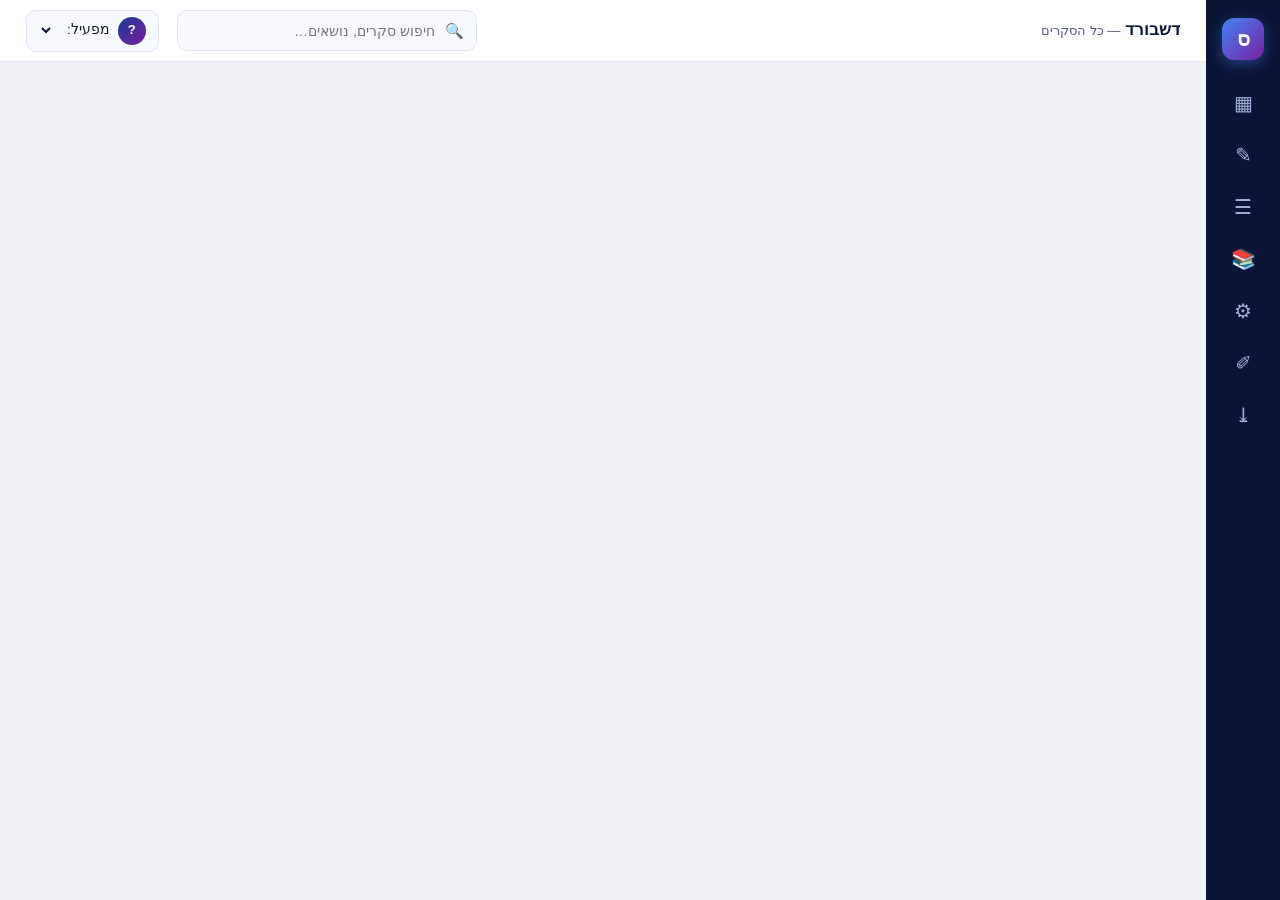
==== frontend/index.html @ e77c4dee "M4 (server): FastAPI backend with gates, jobs, SSE and exports - store.py: JSON-per-survey storage (" ====
<!DOCTYPE html>
<html lang="he" dir="rtl">
<head>
<meta charset="UTF-8">
<meta name="viewport" content="width=device-width, initial-scale=1.0">
<title>מערכת סקרי ספרות AI</title>
<link rel="stylesheet" href="css/app.css">
</head>
<body>
<div class="app">

  <!-- right rail (RTL primary nav) -->
  <nav class="rail">
    <div class="logo">ס</div>
    <button class="nav-ico" data-nav="dashboard" data-tip="דשבורד">▦</button>
    <button class="nav-ico" data-nav="brief" data-tip="הגדרת סקר">✎</button>
    <button class="nav-ico" data-nav="toc" data-tip="תוכן עניינים">☰</button>
    <button class="nav-ico" data-nav="sources" data-tip="מקורות">📚</button>
    <button class="nav-ico" data-nav="pipeline" data-tip="ריצת המערכת">⚙</button>
    <button class="nav-ico" data-nav="draft" data-tip="עריכת טיוטה">✐</button>
    <button class="nav-ico" data-nav="export" data-tip="ייצוא">⤓</button>
    <div class="spacer"></div>
  </nav>

  <div class="main">
    <header class="topbar">
      <div class="crumb" id="crumb">דשבורד <small>— כל הסקרים</small></div>
      <div class="grow"></div>
      <div class="search" id="globalSearch">
        <span>🔍</span><input id="globalSearchInput" placeholder="חיפוש סקרים, נושאים…">
      </div>
      <div class="operator">
        <span class="av" id="opAv">?</span>
        <span>מפעיל:</span>
        <select id="opSelect"></select>
      </div>
    </header>

    <div class="content">
      <div id="flow"></div>
      <main id="screen"></main>
    </div>
  </div>
</div>

<div class="toast" id="toast"><span id="toastIcon">✓</span><span id="toastMsg"></span></div>

<script type="module" src="js/app.js"></script>
</body>
</html>
---- frontend/css/app.css ----
/* ===================================================================
   LitReview — production stylesheet.
   Tokens and component styles ported from docs/mockup_1.html (the
   approved design), extended with the states the live app needs.
   =================================================================== */
:root{
  --navy-900:#0a1535;
  --navy-700:#1a3a8f;
  --navy-600:#0d4e8a;
  --blue-500:#4285f4;
  --blue-600:#1565c0;
  --bg:#eef0f4;
  --ink:#1a1a2e;
  --muted:#5a627a;
  --line:#e0e4f0;
  --surface:#ffffff;
  --soft:#f8f9ff;
  --cover:linear-gradient(135deg,#0a1535 0%,#1a3a8f 55%,#0d4e8a 100%);
  /* confidence / trust */
  --c-high-bg:#e8f5e9;   --c-high-fg:#2e7d32; --c-high-bd:#a5d6a7;
  --c-mod-bg:#e3f2fd;    --c-mod-fg:#1565c0;  --c-mod-bd:#90caf9;
  --c-lim-bg:#fff3e0;    --c-lim-fg:#e65100;  --c-lim-bd:#ffcc80;
  --c-emg-bg:#ffebee;    --c-emg-fg:#c62828;  --c-emg-bd:#ef9a9a;
  --shadow:0 1px 3px rgba(10,21,53,.08),0 6px 22px rgba(10,21,53,.06);
  --shadow-lg:0 10px 40px rgba(10,21,53,.16);
  --radius:14px;
}
*{box-sizing:border-box}
html,body{margin:0;padding:0}
body{
  font-family:'Segoe UI','Arial',sans-serif;
  background:var(--bg);color:var(--ink);
  font-size:15px;line-height:1.7;direction:rtl;
  -webkit-font-smoothing:antialiased;
}
button{font-family:inherit;cursor:pointer}
a{color:var(--navy-700)}
::selection{background:#cfe0ff}
.hidden{display:none !important}

/* ===================================================================
   App shell
   =================================================================== */
.app{display:flex;min-height:100vh}
/* right rail (RTL primary nav) */
.rail{
  width:74px;flex-shrink:0;background:var(--navy-900);
  display:flex;flex-direction:column;align-items:center;gap:6px;
  padding:18px 0;position:sticky;top:0;height:100vh;
}
.rail .logo{
  width:42px;height:42px;border-radius:12px;
  background:linear-gradient(135deg,#4285f4,#7b1fa2);
  display:flex;align-items:center;justify-content:center;
  font-weight:800;color:#fff;font-size:20px;margin-bottom:14px;
  box-shadow:0 4px 14px rgba(66,133,244,.4);
}
.rail .nav-ico{
  width:46px;height:46px;border-radius:12px;border:none;background:transparent;
  color:#9fb0d8;font-size:20px;display:flex;align-items:center;justify-content:center;
  position:relative;transition:.15s;
}
.rail .nav-ico:hover{background:rgba(255,255,255,.08);color:#fff}
.rail .nav-ico.active{background:rgba(66,133,244,.22);color:#fff}
.rail .nav-ico.active::before{
  content:"";position:absolute;right:-18px;top:50%;transform:translateY(-50%);
  width:4px;height:24px;border-radius:4px;background:var(--blue-500);
}
.rail .nav-ico[data-tip]:hover::after{
  content:attr(data-tip);position:absolute;right:56px;white-space:nowrap;
  background:var(--navy-900);color:#fff;padding:5px 10px;border-radius:7px;
  font-size:12px;box-shadow:var(--shadow);z-index:50;
}
.rail .spacer{flex:1}

.main{flex:1;min-width:0;display:flex;flex-direction:column}

/* top bar */
.topbar{
  background:var(--surface);border-bottom:1px solid var(--line);
  padding:0 26px;height:62px;display:flex;align-items:center;gap:18px;
  position:sticky;top:0;z-index:40;
}
.topbar .crumb{font-weight:700;color:var(--navy-900);font-size:17px;white-space:nowrap;overflow:hidden;text-overflow:ellipsis}
.topbar .crumb small{color:var(--muted);font-weight:500;font-size:13px}
.topbar .grow{flex:1}
.search{
  display:flex;align-items:center;gap:8px;background:var(--soft);
  border:1px solid var(--line);border-radius:10px;padding:7px 12px;width:300px;
}
.search input{border:none;background:transparent;outline:none;flex:1;font-size:14px;color:var(--ink);font-family:inherit;min-width:0}
.operator{
  display:flex;align-items:center;gap:8px;background:var(--soft);
  border:1px solid var(--line);border-radius:10px;padding:6px 12px;font-size:13.5px;flex-shrink:0;
}
.operator .av{
  width:28px;height:28px;border-radius:50%;background:linear-gradient(135deg,#1a3a8f,#7b1fa2);
  color:#fff;display:flex;align-items:center;justify-content:center;font-weight:700;font-size:13px;
}
.operator select{border:none;background:transparent;font-family:inherit;font-size:13.5px;outline:none;font-weight:600;color:var(--navy-900);max-width:140px}

.content{padding:26px 30px 60px;max-width:1280px;width:100%;margin:0 auto}
.screen-view{animation:fade .25s ease}
@keyframes fade{from{opacity:0;transform:translateY(6px)}to{opacity:1;transform:none}}

/* ===================================================================
   Flow stepper (screens 2–7)
   =================================================================== */
.flow{
  display:flex;align-items:center;gap:0;background:var(--surface);
  border:1px solid var(--line);border-radius:var(--radius);
  padding:14px 18px;margin-bottom:24px;box-shadow:var(--shadow);overflow-x:auto;
}
.flow .step{display:flex;align-items:center;gap:10px;flex-shrink:0;cursor:pointer}
.flow .step .dot{
  width:34px;height:34px;border-radius:50%;display:flex;align-items:center;justify-content:center;
  font-weight:800;font-size:14px;border:2px solid var(--line);background:#fff;color:var(--muted);
}
.flow .step.done .dot{background:var(--c-high-bg);border-color:var(--c-high-bd);color:var(--c-high-fg)}
.flow .step.active .dot{background:var(--navy-700);border-color:var(--navy-700);color:#fff;box-shadow:0 0 0 4px rgba(26,58,143,.15)}
.flow .step .lbl{font-size:13px;font-weight:600;color:var(--muted);white-space:nowrap}
.flow .step.active .lbl{color:var(--navy-900)}
.flow .step.done .lbl{color:var(--c-high-fg)}
.flow .gate{
  font-size:10px;background:#fff8e1;color:#9a6a00;border:1px solid #ffe082;
  padding:1px 6px;border-radius:8px;font-weight:700;margin-right:4px;
}
.flow .arrow{flex:1;height:2px;background:var(--line);margin:0 12px;min-width:24px}
.flow .step.done + .arrow{background:var(--c-high-bd)}

/* ===================================================================
   Generic components
   =================================================================== */
.card{background:var(--surface);border:1px solid var(--line);border-radius:var(--radius);box-shadow:var(--shadow)}
.btn{
  border:1px solid var(--line);background:#fff;color:var(--navy-900);
  padding:9px 16px;border-radius:10px;font-size:14px;font-weight:600;transition:.15s;
}
.btn:hover{border-color:var(--navy-700);background:var(--soft)}
.btn.primary{background:var(--navy-700);border-color:var(--navy-700);color:#fff}
.btn.primary:hover{background:var(--navy-900)}
.btn.ghost{background:transparent;border-color:transparent;color:var(--navy-700)}
.btn.lg{padding:12px 22px;font-size:15px}
.btn.sm{padding:6px 11px;font-size:13px}
.btn.cta{
  background:linear-gradient(135deg,#1a3a8f,#0d4e8a);border:none;color:#fff;
  box-shadow:0 6px 18px rgba(26,58,143,.32);
}
.btn.cta:hover{filter:brightness(1.08)}
.btn:disabled{opacity:.55;cursor:not-allowed;pointer-events:none}
.section-title{font-size:13px;font-weight:800;letter-spacing:.04em;color:var(--muted);text-transform:uppercase;margin:0 0 12px}

/* badges */
.badge{display:inline-flex;align-items:center;gap:4px;border-radius:12px;padding:2px 11px;font-size:12px;font-weight:700;border:1px solid transparent}
.badge.high{background:var(--c-high-bg);color:var(--c-high-fg);border-color:var(--c-high-bd)}
.badge.mod{background:var(--c-mod-bg);color:var(--c-mod-fg);border-color:var(--c-mod-bd)}
.badge.lim{background:var(--c-lim-bg);color:var(--c-lim-fg);border-color:var(--c-lim-bd)}
.badge.emg{background:var(--c-emg-bg);color:var(--c-emg-fg);border-color:var(--c-emg-bd)}
.badge.stage{background:#ede7f6;color:#5e35b1;border-color:#d1c4e9}
.badge.stage.run{background:#e3f2fd;color:#1565c0;border-color:#90caf9}
.badge.stage.done{background:var(--c-high-bg);color:var(--c-high-fg);border-color:var(--c-high-bd)}
.badge.stage.wait{background:#f5f5f5;color:#757575;border-color:#e0e0e0}
.badge.stage.fail{background:var(--c-emg-bg);color:var(--c-emg-fg);border-color:var(--c-emg-bd)}
.badge.gold-b{background:#fff3e0;color:#e65100;border-color:#ffcc80}

.chip{
  display:inline-flex;align-items:center;gap:6px;background:#fff;border:1px solid #c5cae9;
  border-radius:16px;padding:4px 12px;font-size:13px;font-weight:600;color:var(--navy-700);transition:.15s;cursor:pointer;
}
.chip.on{background:#e8f0fe;border-color:var(--blue-500)}
.chip.off{background:#f3f4f8;border-color:var(--line);color:#9aa0b4}
.chip .x{cursor:pointer;opacity:.6;font-weight:800}
.chip .x:hover{opacity:1}
.chip.add{border-style:dashed;color:var(--muted)}
.chip-wrap{display:flex;flex-wrap:wrap;gap:8px}

.progress{height:8px;border-radius:6px;background:#e7eaf3;overflow:hidden}
.progress>span{display:block;height:100%;background:linear-gradient(90deg,#1a3a8f,#4285f4);border-radius:6px;transition:width .4s ease}

/* empty / error states */
.empty{padding:48px 30px;text-align:center;color:var(--muted)}
.empty .e-ico{font-size:40px;line-height:1;margin-bottom:12px}
.empty h3{margin:0 0 6px;color:var(--navy-900);font-size:1.15rem}
.empty p{margin:0 auto 18px;font-size:14px;max-width:460px}
.empty .e-actions{display:flex;gap:10px;justify-content:center;flex-wrap:wrap}

/* ===================================================================
   Screen 1 — Dashboard
   =================================================================== */
.stat-row{display:grid;grid-template-columns:repeat(4,1fr);gap:16px;margin-bottom:24px}
@media(max-width:860px){.stat-row{grid-template-columns:repeat(2,1fr)}}
.stat{padding:18px 20px}
.stat .num{font-size:2rem;font-weight:800;color:var(--navy-700);line-height:1}
.stat .lbl{font-size:13px;color:var(--muted);margin-top:6px;font-weight:600}
.stat.run .num{color:var(--blue-600)} .stat.done .num{color:var(--c-high-fg)}

.toolbar{display:flex;gap:10px;align-items:center;margin-bottom:18px;flex-wrap:wrap}
.toolbar select,.toolbar .search{height:40px}
.toolbar select{border:1px solid var(--line);background:#fff;border-radius:10px;padding:0 12px;font-family:inherit;font-size:13.5px;font-weight:600;color:var(--navy-900);outline:none}

.grid{display:grid;grid-template-columns:repeat(auto-fill,minmax(310px,1fr));gap:18px}
.s-card{padding:18px;position:relative;transition:.18s;cursor:pointer}
.s-card:hover{transform:translateY(-3px);box-shadow:var(--shadow-lg);border-color:#c9d2ec}
.s-card .top{display:flex;justify-content:space-between;align-items:flex-start;gap:10px;margin-bottom:10px}
.s-card h3{margin:0;font-size:16px;color:var(--navy-900);line-height:1.4}
.s-card .meta{display:flex;gap:14px;color:var(--muted);font-size:13px;margin:10px 0 12px;flex-wrap:wrap}
.s-card .meta b{color:var(--ink)}
.s-card .vers{display:flex;gap:6px;margin-top:12px;align-items:center;font-size:13px;color:var(--muted);flex-wrap:wrap}
.s-card .vers .vtag{
  font-size:11.5px;font-weight:700;border-radius:7px;padding:2px 9px;background:#f3f4f8;
  color:var(--muted);border:1px solid var(--line);
}
.s-card .vers .vtag.cur{background:#e8f0fe;color:var(--navy-700);border-color:var(--blue-500)}
.s-card .del{
  position:absolute;left:14px;bottom:14px;border:none;background:transparent;
  font-size:16px;opacity:.4;transition:.15s;border-radius:8px;padding:4px 6px;
}
.s-card .del:hover{opacity:1;background:#ffebee}
.s-card.new{
  border:2px dashed #c2ccea;background:var(--soft);display:flex;flex-direction:column;
  align-items:center;justify-content:center;text-align:center;color:var(--navy-700);min-height:200px;
}
.s-card.new .plus{font-size:38px;line-height:1;margin-bottom:8px}
.s-card.new:hover{border-color:var(--navy-700);background:#eef3ff}
.s-card.gold{background:linear-gradient(135deg,#fff9e6,#fff3e0);border-color:#ffe082}
.s-card.gold .crown{font-size:24px}
/* pick-a-new-gold-standard mode */
.grid.goldpick .s-card:not(.gold):not(.new){outline:2px dashed #f9a825;outline-offset:2px}

/* ===================================================================
   Two-column form layout (brief)
   =================================================================== */
.cols{display:grid;grid-template-columns:1fr 320px;gap:22px;align-items:start}
@media(max-width:980px){.cols{grid-template-columns:1fr}}
.panel{padding:24px}
.field{margin-bottom:20px}
.field label{display:block;font-weight:700;font-size:13.5px;color:var(--navy-900);margin-bottom:7px}
.field .hint{font-weight:500;color:var(--muted);font-size:12.5px;margin-right:6px}
.input,textarea.input,select.input{
  width:100%;border:1px solid var(--line);border-radius:10px;padding:10px 13px;
  font-family:inherit;font-size:14.5px;color:var(--ink);background:#fff;outline:none;transition:.15s;
}
.input:focus,textarea.input:focus{border-color:var(--navy-700);box-shadow:0 0 0 3px rgba(26,58,143,.1)}
textarea.input{resize:vertical;min-height:64px;line-height:1.6}
.row2{display:grid;grid-template-columns:1fr 1fr;gap:14px}
.goal-row{display:flex;gap:8px;margin-bottom:8px;align-items:center}
.goal-row .input{flex:1}
.goal-row .rm{border:none;background:#ffebee;color:#c62828;border-radius:8px;width:34px;height:34px;font-size:15px;flex-shrink:0}

.green-box{background:linear-gradient(135deg,#e8f5e9,#e3f2fd);border:1px solid #a5d6a7;border-right:5px solid #2e7d32;border-radius:12px;padding:18px 20px;margin-bottom:20px}
.green-box .gh{display:flex;align-items:center;gap:8px;font-weight:800;color:#1b5e20;margin-bottom:6px}
.green-box .gsub{font-size:13px;color:#2e5d33;margin-bottom:14px}

.scope-opts{display:grid;grid-template-columns:repeat(3,1fr);gap:10px}
.scope-opt{border:2px solid var(--line);border-radius:12px;padding:14px;text-align:center;cursor:pointer;transition:.15s;background:#fff}
.scope-opt:hover{border-color:#c2ccea}
.scope-opt.on{border-color:var(--navy-700);background:#eef3ff}
.scope-opt .sn{font-size:22px;font-weight:800;color:var(--navy-700)}
.scope-opt .sd{font-size:12.5px;color:var(--muted);margin-top:2px}
.scope-custom{margin-top:10px;display:flex;align-items:center;gap:10px;font-size:13.5px;font-weight:600;color:var(--navy-900)}
.scope-custom input{width:110px}

.check{display:flex;align-items:center;gap:10px;padding:11px 14px;border:1px solid var(--line);border-radius:10px;margin-bottom:8px;background:#fff;cursor:pointer}
.check input{width:18px;height:18px;accent-color:var(--navy-700)}
.check .ct{font-weight:600;font-size:14px}
.check .cs{font-size:12.5px;color:var(--muted)}

.side-list .si{padding:12px 14px;border:1px solid var(--line);border-radius:10px;margin-bottom:9px;background:#fff}
.side-list .si .st{font-weight:700;font-size:13.5px;color:var(--navy-900)}
.side-list .si .sd{font-size:12px;color:var(--muted);margin-top:3px}

.actions-bar{
  display:flex;justify-content:space-between;align-items:center;gap:12px;margin-top:24px;
  padding-top:20px;border-top:1px solid var(--line);flex-wrap:wrap;
}
.sync-note{font-size:12.5px;color:var(--muted);display:flex;align-items:center;gap:6px}

/* ===================================================================
   Screen 3 — TOC
   =================================================================== */
.toc-meta{display:flex;gap:12px;align-items:center;margin-bottom:18px;flex-wrap:wrap}
.toc-meter{display:flex;align-items:center;gap:8px;font-weight:700;font-size:13.5px;padding:7px 14px;border-radius:10px}
.toc-meter.ok{background:var(--c-high-bg);color:var(--c-high-fg);border:1px solid var(--c-high-bd)}
.toc-meter.warn{background:var(--c-lim-bg);color:var(--c-lim-fg);border:1px solid var(--c-lim-bd)}
.chapter{background:#fff;border:1px solid var(--line);border-radius:12px;margin-bottom:12px;overflow:hidden;transition:.15s}
.chapter:hover{box-shadow:var(--shadow)}
.chapter.dragging{opacity:.4}
.ch-head{display:flex;align-items:center;gap:12px;padding:14px 16px;background:var(--soft);border-bottom:1px solid var(--line)}
.ch-head .grip{cursor:grab;color:#a7afca;font-size:18px}
.ch-head .cidx{width:30px;height:30px;border-radius:50%;background:var(--navy-700);color:#fff;font-weight:800;font-size:13px;display:flex;align-items:center;justify-content:center;flex-shrink:0}
.ch-head .ctitle{flex:1;font-weight:700;font-size:15px;color:var(--navy-900);border:none;background:transparent;outline:none;font-family:inherit;min-width:0}
.ch-head .ch-actions{display:flex;gap:4px}
.icon-btn{border:none;background:transparent;border-radius:8px;width:32px;height:32px;font-size:15px;color:var(--muted)}
.icon-btn:hover{background:#fff;color:var(--navy-700);box-shadow:var(--shadow)}
.kw-line{display:flex;align-items:center;gap:10px;padding:7px 16px;border-bottom:1px dashed var(--line);background:#fff}
.kw-line label{font-size:12px;font-weight:700;color:var(--muted);white-space:nowrap;margin:0}
.kw-line input{flex:1;border:none;outline:none;font-family:inherit;font-size:12.5px;color:var(--navy-700);background:transparent;direction:ltr;text-align:left;min-width:0}
.ch-secs{padding:10px 16px 14px}
.sec-item{display:flex;align-items:center;gap:8px;padding:4px 0;color:var(--ink);font-size:14px}
.sec-item .sb{color:var(--blue-500);font-weight:800}
.sec-item .input{padding:6px 10px}
.sec-item .rm-sec{border:none;background:transparent;color:#c62828;opacity:.35;border-radius:7px;width:28px;height:28px;font-size:13px;flex-shrink:0}
.sec-item .rm-sec:hover{opacity:1;background:#ffebee}
.sec-add{font-size:13px;color:var(--navy-700);border:none;background:transparent;font-weight:600;padding:6px 0;margin-top:4px}
.suggest{background:#fff8e1;border:1px solid #ffe082;border-right:5px solid #f9a825;border-radius:12px;padding:16px 18px;margin-top:16px}
.suggest h4{margin:0 0 10px;color:#9a6a00;display:flex;align-items:center;gap:8px}
.suggest .sug{display:flex;justify-content:space-between;align-items:center;gap:10px;background:#fff;border:1px solid #ffe082;border-radius:9px;padding:9px 12px;margin-bottom:7px;font-size:13.5px}
.suggest .sug button{border:none;background:#fff3e0;color:#e65100;border-radius:8px;padding:4px 12px;font-weight:700;font-size:12.5px;flex-shrink:0}
.suggest .sug .why{color:var(--muted);font-size:12px}

/* ===================================================================
   Screen 4 — Sources table
   =================================================================== */
.tbl-wrap{overflow-x:auto;border-radius:12px;border:1px solid var(--line)}
table.src{width:100%;border-collapse:collapse;font-size:13.5px;background:#fff;min-width:920px}
table.src th{background:var(--navy-900);color:#fff;padding:11px 12px;text-align:right;font-weight:600;font-size:12.5px;white-space:nowrap;position:sticky;top:0;z-index:1}
table.src td{padding:10px 12px;border-bottom:1px solid var(--line);vertical-align:top}
table.src tr:nth-child(even) td{background:var(--soft)}
table.src tr:hover td{background:#e8f0fe}
table.src .ttl{font-weight:600;color:var(--navy-900);max-width:280px}
table.src .auth{color:var(--muted);font-size:12.5px}
table.src tr.unver td{background:#ffebee !important}
table.src tr.unver:hover td{background:#ffdfe1 !important}
.doi-link{color:var(--blue-600);text-decoration:none;font-weight:600;font-size:12.5px;direction:ltr;unicode-bidi:embed}
.doi-link:hover{text-decoration:underline}
.lang-pill{background:#ede7f6;color:#5e35b1;border-radius:8px;padding:1px 8px;font-size:11.5px;font-weight:700}
.warn-doi{color:#c62828;font-weight:700;font-size:12px;display:flex;align-items:center;gap:4px;white-space:nowrap}
.retracted-pill{background:#c62828;color:#fff;border-radius:7px;padding:0 7px;font-size:10.5px;font-weight:800;margin-right:6px;white-space:nowrap}
input[type=checkbox].rowcb{width:17px;height:17px;accent-color:var(--navy-700)}
.src-filters{display:flex;gap:10px;flex-wrap:wrap;align-items:center;margin-bottom:16px}
.src-filters select,.src-filters .search{height:38px}
.src-filters select{border:1px solid var(--line);background:#fff;border-radius:10px;padding:0 12px;font-family:inherit;font-size:13.5px;font-weight:600;color:var(--navy-900);outline:none}
.mini-check{display:flex;align-items:center;gap:7px;font-size:13.5px;font-weight:600;color:var(--navy-900);background:#fff;border:1px solid var(--line);border-radius:10px;padding:8px 13px;cursor:pointer}
.run-note{display:flex;align-items:center;gap:8px;font-size:13px;color:var(--blue-600);font-weight:600}

/* ===================================================================
   Screen 5 — Pipeline run
   =================================================================== */
.run-grid{display:grid;grid-template-columns:380px 1fr;gap:22px;align-items:start}
@media(max-width:980px){.run-grid{grid-template-columns:1fr}}
.stepper{padding:8px 4px}
.agent{display:flex;gap:14px;padding:12px 16px;position:relative}
.agent::before{content:"";position:absolute;right:31px;top:40px;bottom:-12px;width:2px;background:var(--line)}
.agent:last-child::before{display:none}
.agent .ai{
  width:34px;height:34px;border-radius:50%;flex-shrink:0;display:flex;align-items:center;justify-content:center;
  font-weight:800;font-size:13px;z-index:1;border:2px solid var(--line);background:#fff;color:var(--muted);
}
.agent.done .ai{background:var(--c-high-bg);border-color:var(--c-high-bd);color:var(--c-high-fg)}
.agent.run .ai{background:var(--navy-700);border-color:var(--navy-700);color:#fff}
.agent.wait .ai{background:#fff;color:#bbb}
.agent.fail .ai{background:var(--c-emg-bg);border-color:var(--c-emg-bd);color:var(--c-emg-fg)}
.agent.stale .ai{background:var(--c-lim-bg);border-color:var(--c-lim-bd);color:var(--c-lim-fg)}
.agent.skip .ai{background:#f5f5f5;border-color:#e0e0e0;color:#9e9e9e}
.agent .meta-a{flex:1;min-width:0}
.agent .an{font-weight:700;font-size:14px;color:var(--navy-900)}
.agent.fail .an{color:var(--c-emg-fg)}
.agent .ad{font-size:12px;color:var(--muted)}
.agent .aerr{font-size:11.5px;color:#c62828;word-break:break-word}
.agent .at{font-size:12px;color:var(--muted);font-variant-numeric:tabular-nums;white-space:nowrap}
.agent.run .at{color:var(--blue-600);font-weight:700}
.spin{display:inline-block;width:13px;height:13px;border:2px solid rgba(255,255,255,.4);border-top-color:#fff;border-radius:50%;animation:sp .7s linear infinite}
.spin.navy{border-color:rgba(26,58,143,.25);border-top-color:var(--navy-700)}
@keyframes sp{to{transform:rotate(360deg)}}

.log{background:#0b1020;border-radius:12px;padding:16px 18px;font-family:'SF Mono','Consolas','Courier New',monospace;font-size:12.5px;line-height:1.85;height:420px;overflow:auto;direction:ltr;text-align:left;color:#c7d0e8;overflow-wrap:break-word}
.log .ok{color:#7ee787} .log .info{color:#79c0ff} .log .warn{color:#f0c674} .log .err{color:#ff7b72}
.log .t{color:#6e7681;margin-left:8px}
.run-head{display:flex;justify-content:space-between;align-items:center;margin-bottom:14px}
.run-head .chap{font-weight:700;color:var(--navy-900)}

/* ===================================================================
   Screen 6 — Draft & review
   =================================================================== */
.draft-grid{display:grid;grid-template-columns:210px 1fr 300px;gap:18px;align-items:start}
@media(max-width:1100px){.draft-grid{grid-template-columns:1fr}}
.chap-nav{padding:12px}
.chap-nav .cn{padding:9px 12px;border-radius:9px;font-size:13.5px;font-weight:600;color:var(--ink);cursor:pointer;display:flex;justify-content:space-between;align-items:center;gap:6px}
.chap-nav .cn:hover{background:var(--soft)}
.chap-nav .cn.on{background:#e8f0fe;color:var(--navy-700)}
.chap-nav .cn .cn-t{flex:1;min-width:0;overflow:hidden;text-overflow:ellipsis;white-space:nowrap}
.chap-nav .cn .dotc{width:8px;height:8px;border-radius:50%;flex-shrink:0}
.chap-nav .cn .ib{background:#ffebee;color:#c62828;border-radius:8px;font-size:11px;font-weight:800;padding:0 7px;line-height:18px;flex-shrink:0}
.editor{padding:26px 30px;min-height:520px}
.editor h2{color:var(--navy-900);font-size:1.4rem;margin:0 0 4px;border-bottom:3px solid var(--navy-700);padding-bottom:10px}
.editor .conf-bar{display:flex;align-items:center;gap:10px;margin:14px 0 18px;flex-wrap:wrap}
.editor-ta{
  width:100%;border:1px solid var(--line);border-radius:10px;padding:14px 16px;
  font-family:inherit;font-size:14.5px;line-height:1.85;color:var(--ink);background:#fff;
  outline:none;resize:none;overflow:hidden;min-height:280px;direction:rtl;
}
.editor-ta:focus{border-color:var(--navy-700);box-shadow:0 0 0 3px rgba(26,58,143,.1)}
.flag-chip{font-size:11.5px;font-weight:700;border-radius:9px;padding:3px 9px;background:#fff3e0;color:#e65100;border:1px solid #ffcc80}
.ov-note{font-size:12px;color:#e65100;font-weight:700}
.conf-pick{display:flex;gap:6px;flex-wrap:wrap}
.conf-pick .cp{font-size:11.5px;font-weight:700;border-radius:9px;padding:4px 10px;border:1px solid var(--line);background:#fff;color:var(--muted);cursor:pointer}
.conf-pick .cp.on.high{background:var(--c-high-bg);color:var(--c-high-fg);border-color:var(--c-high-bd)}
.conf-pick .cp.on.mod{background:var(--c-mod-bg);color:var(--c-mod-fg);border-color:var(--c-mod-bd)}
.conf-pick .cp.on.lim{background:var(--c-lim-bg);color:var(--c-lim-fg);border-color:var(--c-lim-bd)}
.conf-pick .cp.on.emg{background:var(--c-emg-bg);color:var(--c-emg-fg);border-color:var(--c-emg-bd)}
.claims-list{margin-top:6px}
.claim-row{display:flex;gap:10px;align-items:flex-start;border:1px solid var(--line);border-radius:10px;padding:10px 12px;margin-bottom:8px;font-size:13px;background:#fff}
.claim-row.supported{border-right:4px solid var(--c-high-bd)}
.claim-row.uncertain{border-right:4px solid var(--c-lim-bd)}
.claim-row.unsupported{border-right:4px solid var(--c-emg-bd)}
.claim-row .ct{flex:1;min-width:0;line-height:1.55}
.claim-row .cites{color:var(--navy-700);font-weight:700;font-size:12px;direction:ltr;unicode-bidi:embed}
.claim-row select{border:1px solid var(--line);border-radius:8px;padding:4px 8px;font-family:inherit;font-size:12.5px;font-weight:700;outline:none;background:#fff;flex-shrink:0}
.pin-row{display:flex;gap:8px;align-items:flex-start;background:#fff3e0;border:1px dashed #ffb74d;border-radius:10px;padding:9px 12px;margin-bottom:7px;font-size:13.5px;color:#e65100}
.pin-row.resolved{opacity:.55;border-style:solid;border-color:#a5d6a7;background:var(--c-high-bg);color:var(--c-high-fg)}
.pin-row .pt{flex:1;min-width:0}
.pin-row .rm{border:none;background:transparent;color:#c62828;border-radius:7px;padding:0 5px;font-size:14px;flex-shrink:0}
.pin-row .rm:hover{background:#ffebee}
.side-tabs{display:flex;gap:4px;margin-bottom:14px}
.side-tabs .st{flex:1;text-align:center;padding:8px;border-radius:9px;font-size:13px;font-weight:700;background:var(--soft);color:var(--muted);cursor:pointer}
.side-tabs .st.on{background:var(--navy-700);color:#fff}
.issue{display:flex;gap:9px;padding:11px 12px;border:1px solid var(--line);border-radius:10px;margin-bottom:9px;font-size:13px;background:#fff}
.issue .ic{flex-shrink:0;font-size:15px}
.issue.warn{border-right:4px solid #f9a825}
.issue.err{border-right:4px solid #c62828}
.stat-mini{display:grid;grid-template-columns:1fr 1fr;gap:9px}
.stat-mini .sm{background:var(--soft);border:1px solid var(--line);border-radius:10px;padding:12px;text-align:center}
.stat-mini .sm .n{font-size:1.5rem;font-weight:800;color:var(--navy-700)}
.stat-mini .sm .l{font-size:11.5px;color:var(--muted)}
.instr-box{margin-top:14px}
.instr-box textarea{min-height:70px}
.editor .sub-title{font-weight:800;font-size:13.5px;color:var(--navy-900);margin:22px 0 10px;padding-top:16px;border-top:1px solid var(--line)}

/* ===================================================================
   Screen 7 — Preview & export
   =================================================================== */
.exp-grid{display:grid;grid-template-columns:1fr 340px;gap:22px;align-items:start}
@media(max-width:980px){.exp-grid{grid-template-columns:1fr}}
.preview{border-radius:14px;overflow:hidden;border:1px solid var(--line);box-shadow:var(--shadow);background:#fff}
.preview iframe{display:block;width:100%;height:72vh;min-height:480px;border:0;background:#fff}
.preview .pv-cover{background:var(--cover);color:#fff;padding:38px 34px;text-align:center}
.preview .pv-cover .k{font-size:12px;letter-spacing:.12em;opacity:.8;text-transform:uppercase}
.preview .pv-cover h1{margin:10px 0 6px;font-size:1.7rem;line-height:1.3}
.preview .pv-cover .sub{opacity:.85;font-size:14px}
.preview .pv-body{padding:26px 30px;text-align:center;color:var(--muted);font-size:14px}
.exp-card{display:flex;align-items:center;gap:14px;padding:15px 16px;border:1px solid var(--line);border-radius:12px;margin-bottom:11px;background:#fff;transition:.15s}
.exp-card:hover{box-shadow:var(--shadow)}
.exp-card .ei{width:44px;height:44px;border-radius:11px;display:flex;align-items:center;justify-content:center;font-size:20px;flex-shrink:0;color:#fff;font-weight:800}
.exp-card .en{flex:1;min-width:0}
.exp-card .en b{display:block;color:var(--navy-900);font-size:14.5px}
.exp-card .en span{font-size:12px;color:var(--muted)}
.exp-card .en .fmeta{display:block;font-size:11px;color:var(--muted);direction:ltr;text-align:right}
.exp-card .dl{border:1px solid var(--line);background:#fff;border-radius:9px;width:32px;height:32px;font-size:15px;color:var(--navy-700);flex-shrink:0}
.exp-card .dl:hover{border-color:var(--navy-700);background:var(--soft)}
.exp-status{font-size:12px;font-weight:700;padding:3px 10px;border-radius:9px;white-space:nowrap}
.exp-status.ready{background:var(--c-high-bg);color:var(--c-high-fg)}
.exp-status.gen{background:var(--c-mod-bg);color:var(--c-mod-fg)}
.exp-status.idle{background:#f3f4f8;color:#9aa0b4}
.exp-status.stale{background:var(--c-lim-bg);color:var(--c-lim-fg)}
.exp-status.unavail{background:#f5f5f5;color:#9e9e9e}
.exp-status.click{cursor:pointer}
.exp-status.click:hover{filter:brightness(.95)}

/* misc */
.notice{background:#fff8e1;border-right:5px solid #f9a825;border-radius:8px;padding:12px 16px;font-size:13px;color:#5d4037;display:flex;gap:10px;align-items:flex-start;margin-bottom:18px}
.notice.info{background:#e8f0fe;border-right-color:var(--blue-500);color:#123a6b}
.notice.ok{background:var(--c-high-bg);border-right-color:#2e7d32;color:#1b5e20}
.page-head{display:flex;justify-content:space-between;align-items:flex-end;gap:16px;margin-bottom:20px;flex-wrap:wrap}
.page-head h1{margin:0;font-size:1.5rem;color:var(--navy-900)}
.page-head p{margin:4px 0 0;color:var(--muted);font-size:13.5px}
.toast{position:fixed;bottom:24px;left:24px;background:var(--navy-900);color:#fff;padding:13px 20px;border-radius:12px;box-shadow:var(--shadow-lg);font-size:14px;font-weight:600;z-index:100;opacity:0;transform:translateY(10px);transition:.25s;display:flex;gap:10px;align-items:center;max-width:min(480px,calc(100vw - 48px));pointer-events:none}
.toast.show{opacity:1;transform:none}
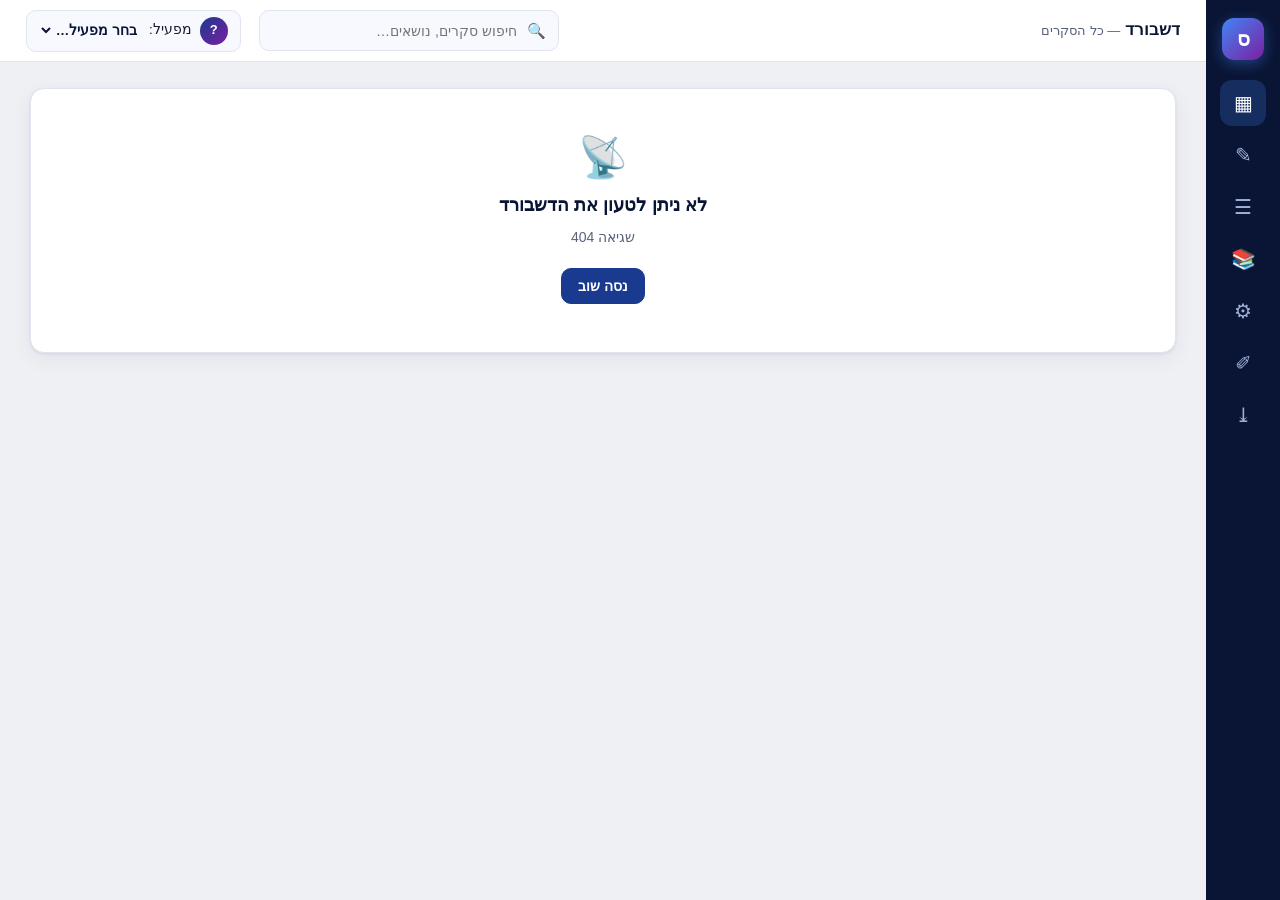
==== commit 423294b2: "M4 (frontend) + Part-E wave 1: full web UI + clarity features Frontend (evolved from the approved mo" ====
--- a/frontend/index.html
+++ b/frontend/index.html
@@ -4,6 +4,7 @@
 <meta charset="UTF-8">
 <meta name="viewport" content="width=device-width, initial-scale=1.0">
 <title>מערכת סקרי ספרות AI</title>
+<link rel="icon" href="data:image/svg+xml,<svg xmlns=%22http://www.w3.org/2000/svg%22 viewBox=%220 0 100 100%22><rect width=%22100%22 height=%22100%22 rx=%2220%22 fill=%22%231a3a8f%22/><text x=%2250%22 y=%2268%22 font-size=%2255%22 text-anchor=%22middle%22 fill=%22white%22 font-family=%22Arial%22>ס</text></svg>">
 <link rel="stylesheet" href="css/app.css">
 </head>
 <body>
